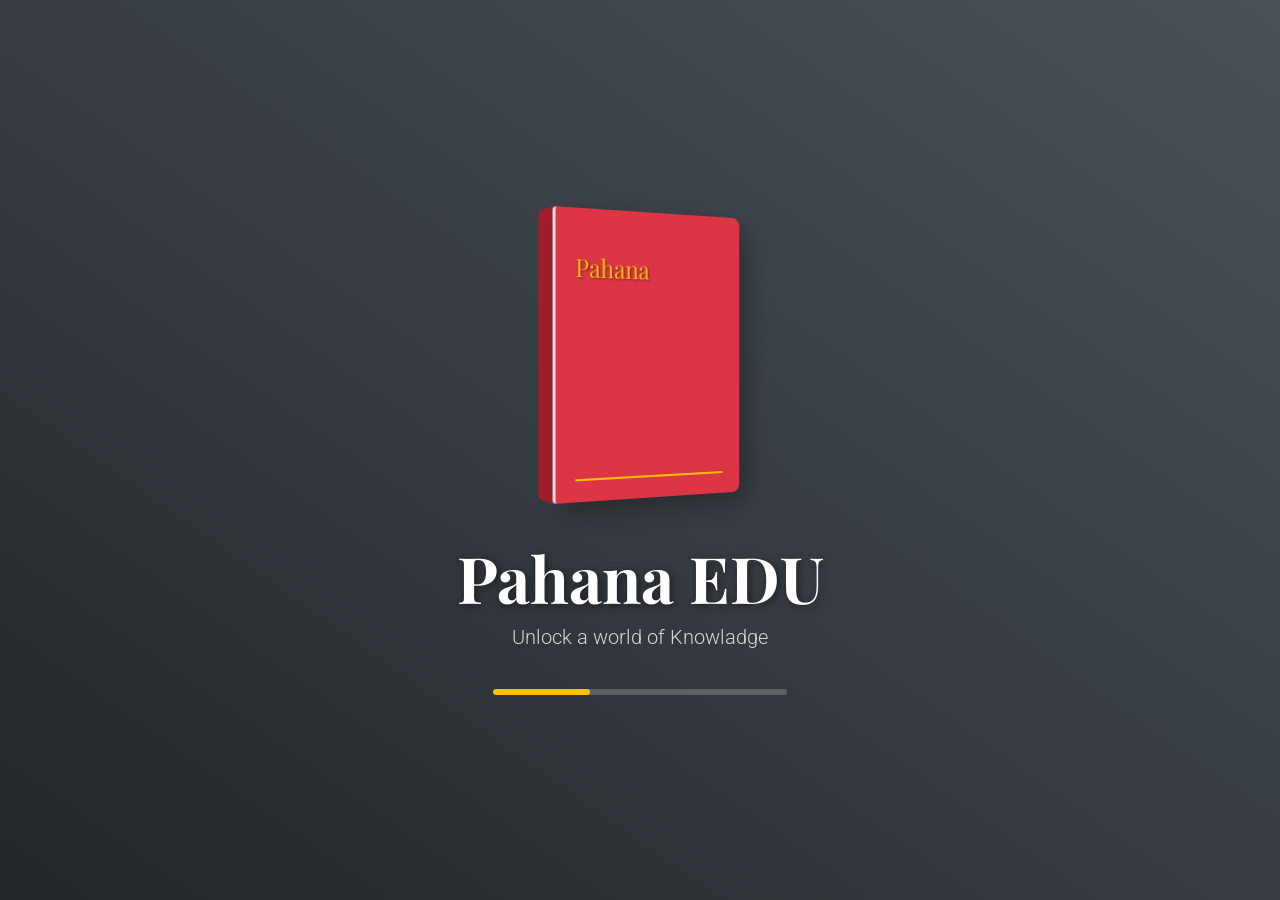
==== pahana_edu_project/src/main/webapp/index.html @ 89ae0492 "initial commit" ====
<!DOCTYPE html>
<html lang="en">
<head>
    <meta charset="UTF-8">
    <meta name="viewport" content="width=device-width, initial-scale=1.0">
    <title>Pahana EDU | Loading</title>
    <link rel="icon" href="./images/icont.png" type="image/x-icon">
    <!-- Google Fonts for better typography -->
    <link rel="preconnect" href="https://fonts.googleapis.com">
    <link rel="preconnect" href="https://fonts.gstatic.com" crossorigin>
    <link href="https://fonts.googleapis.com/css2?family=Playfair+Display:wght@700&family=Roboto:wght@300;400&display=swap" rel="stylesheet">
    
    <style>
    @charset "UTF-8";

/* --- General & Body Styles for Loading Screen --- */
body {
    font-family: 'Roboto', sans-serif;
    height: 100vh;
    overflow: hidden;
    margin: 0;
    /* Matching background from the login page's brand section */
    background: linear-gradient(to top right, #23272b, #4a525a);
}

/* --- Keyframe Animations --- */
@keyframes fadeIn {
    from { opacity: 0; }
    to { opacity: 1; }
}

@keyframes text-pop-in {
    from {
        opacity: 0;
        transform: translateY(20px);
    }
    to {
        opacity: 1;
        transform: translateY(0);
    }
}

@keyframes rotateBook {
    0% { transform: rotateY(25deg); }
    50% { transform: rotateY(-25deg); }
    100% { transform: rotateY(25deg); }
}

/* --- Loading Screen Container --- */
.loading-screen {
    display: flex;
    justify-content: center;
    align-items: center;
    width: 100%;
    height: 100%;
    animation: fadeIn 1s ease-in-out;
    transition: opacity 0.5s ease-out; /* For fade-out effect */
}

.loading-screen.fade-out {
    opacity: 0;
}

.loading-content {
    text-align: center;
    color: white;
}

/* --- Brand Text Styling --- */
.brand-text {
    animation: text-pop-in 1.2s ease-out 0.5s both;
}

.brand-title {
    font-family: 'Playfair Display', serif;
    font-size: 4rem;
    font-weight: 700;
    color: #ffffff;
    text-shadow: 2px 2px 8px rgba(0, 0, 0, 0.5);
    margin: 0;
}

.brand-subtitle {
    font-size: 1.25rem;
    font-weight: 300;
    color: rgba(255, 255, 255, 0.8);
    margin-top: 5px;
}

/* --- 3D Rotating Book (Copied from login for consistency) --- */
.book-container {
    perspective: 1000px;
    margin-bottom: 30px;
    display: flex;
    justify-content: center;
    align-items: center;
    height: 300px; /* Give container a fixed height */
}

.book {
    width: 200px;
    height: 280px;
    position: relative;
    transform-style: preserve-3d;
    transform: rotateY(25deg);
    animation: rotateBook 12s ease-in-out infinite;
    transition: transform 0.5s ease;
}

.book-cover {
    position: absolute;
    width: 100%;
    height: 100%;
    background-color: #dc3545; /* Crimson Red */
    border-radius: 4px 8px 8px 4px;
    transform: translateZ(20px);
    box-shadow: 10px 10px 30px rgba(0, 0, 0, 0.3);
    border-left: 3px solid #f8d7da;
}

.book-cover::before {
    content: 'Pahana';
    position: absolute;
    top: 40px;
    left: 20px;
    font-family: 'Playfair Display', serif;
    color: #ffc107; /* Gold */
    font-size: 24px;
    text-shadow: 1px 1px 2px rgba(0,0,0,0.5);
}

.book-cover::after {
    content: '';
    position: absolute;
    bottom: 20px;
    left: 20px;
    right: 20px;
    height: 2px;
    background: #ffc107;
}

.book-spine {
    position: absolute;
    width: 40px;
    height: 100%;
    background-color: #a71d2a;
    transform: rotateY(-90deg) translateX(-20px);
    transform-origin: center left;
    border-radius: 4px 0 0 4px;
}

/* --- Loading Bar Styling --- */
.loading-bar {
    width: 300px;
    max-width: 80%;
    height: 6px;
    background-color: rgba(255, 255, 255, 0.2);
    border-radius: 3px;
    margin: 40px auto 0;
    overflow: hidden;
    animation: text-pop-in 1.2s ease-out 0.8s both;
}

.loading-progress {
    width: 0%;
    height: 100%;
    background-color: #ffc107; /* Gold color */
    border-radius: 3px;
    transition: width 0.2s linear;
}

/* --- Responsive Design --- */
@media (max-width: 768px) {
    .brand-title {
        font-size: 3rem;
    }
    .brand-subtitle {
        font-size: 1rem;
    }
    .book {
        transform: scale(0.8) rotateY(25deg);
    }
    .book-container{
        height: 250px;
    }
}
    
    </style>
</head>
<body>
    
    <!-- Loading Screen -->
    <div class="loading-screen" id="loadingScreen">
        <div class="loading-content">
            <!-- 3D Rotating Book Animation -->
            <div class="book-container">
                <div class="book">
                    <div class="book-cover"></div>
                    <div class="book-spine"></div>
                </div>
            </div>
            
            <!-- Brand Text -->
            <div class="brand-text">
                <h1 class="brand-title">Pahana EDU</h1>
                <p class="brand-subtitle">Unlock a world of Knowladge</p>
            </div>

            <!-- Loading Bar -->
            <div class="loading-bar">
                <div class="loading-progress" id="loadingProgress"></div>
            </div>
        </div>
    </div>

    <script>
        document.addEventListener('DOMContentLoaded', function () {
            const loadingScreen = document.getElementById('loadingScreen');
            const loadingProgress = document.getElementById('loadingProgress');
            
            // Simulate loading progress
            let progress = 0;
            const interval = setInterval(() => {
                // Add a random amount to progress for a more organic feel
                progress += Math.random() * 15;
                
                if (progress >= 100) {
                    progress = 100;
                    loadingProgress.style.width = progress + '%';
                    clearInterval(interval);
                    
                    // Wait for progress bar to fill, then fade out and redirect
                    setTimeout(() => {
                        loadingScreen.classList.add('fade-out');
                    }, 500); // Short delay after reaching 100%
                    
                    setTimeout(() => {
                        // Redirect to the login page
                        window.location.href = "Login.jsp";
                    }, 1000); // Wait for fade-out animation to complete
                }
                
                loadingProgress.style.width = progress + '%';
            }, 200); // Interval time in milliseconds
        });
    </script>
</body>
</html>
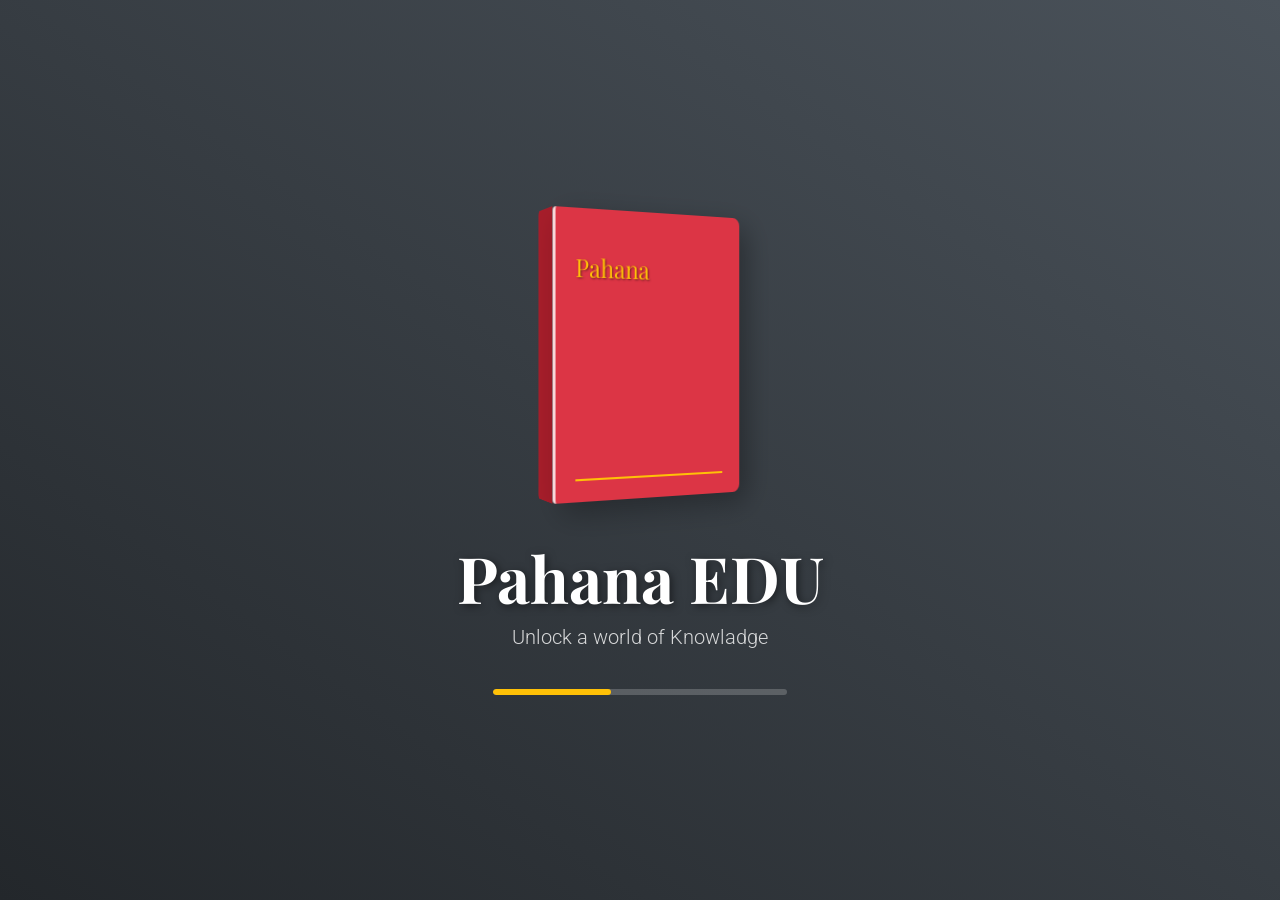
==== commit 8e5bf37f: "final commit" ====
--- a/pahana_edu_project/src/main/webapp/index.html
+++ b/pahana_edu_project/src/main/webapp/index.html
@@ -236,7 +236,7 @@
                     
                     setTimeout(() => {
                         // Redirect to the login page
-                        window.location.href = "Login.jsp";
+                        window.location.href = "./admin/a_dashboard.jsp";
                     }, 1000); // Wait for fade-out animation to complete
                 }
                 
